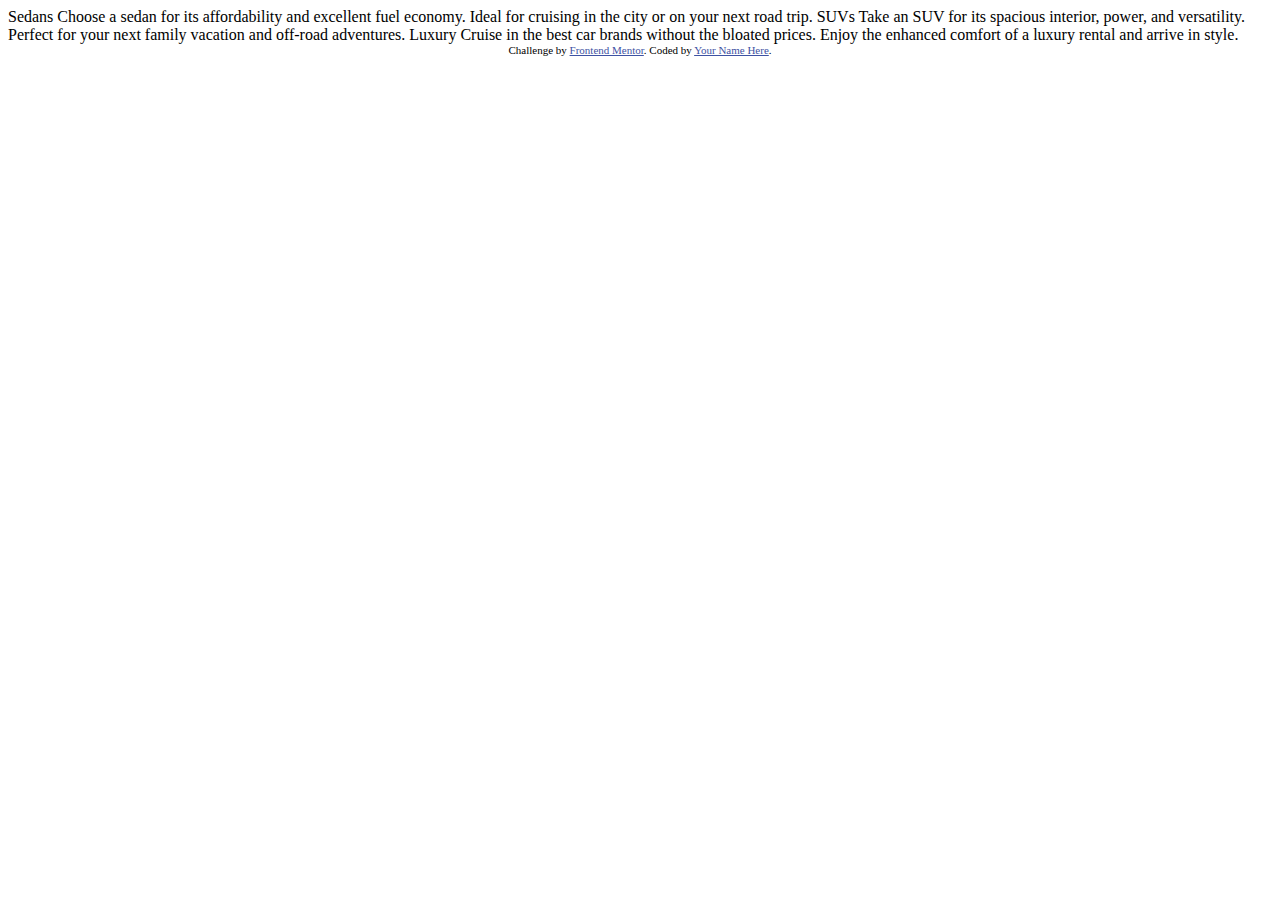
==== Três colunas/index.html @ e4a17481 "Initial commit" ====
<!DOCTYPE html>
<html lang="en">
<head>
  <meta charset="UTF-8">
  <meta name="viewport" content="width=device-width, initial-scale=1.0"> <!-- displays site properly based on user's device -->

  <link rel="icon" type="image/png" sizes="32x32" href="./images/favicon-32x32.png">
  
  <title>Frontend Mentor | 3-column preview card component</title>

  <!-- Feel free to remove these styles or customise in your own stylesheet 👍 -->
  <style>
    .attribution { font-size: 11px; text-align: center; }
    .attribution a { color: hsl(228, 45%, 44%); }
  </style>
</head>
<body>
  
  Sedans
  Choose a sedan for its affordability and excellent fuel economy. Ideal for cruising in the city 
  or on your next road trip.

  SUVs
  Take an SUV for its spacious interior, power, and versatility. Perfect for your next family vacation 
  and off-road adventures.

  Luxury
  Cruise in the best car brands without the bloated prices. Enjoy the enhanced comfort of a luxury 
  rental and arrive in style.
  
  <div class="attribution">
    Challenge by <a href="https://www.frontendmentor.io?ref=challenge" target="_blank">Frontend Mentor</a>. 
    Coded by <a href="#">Your Name Here</a>.
  </div>
</body>
</html>
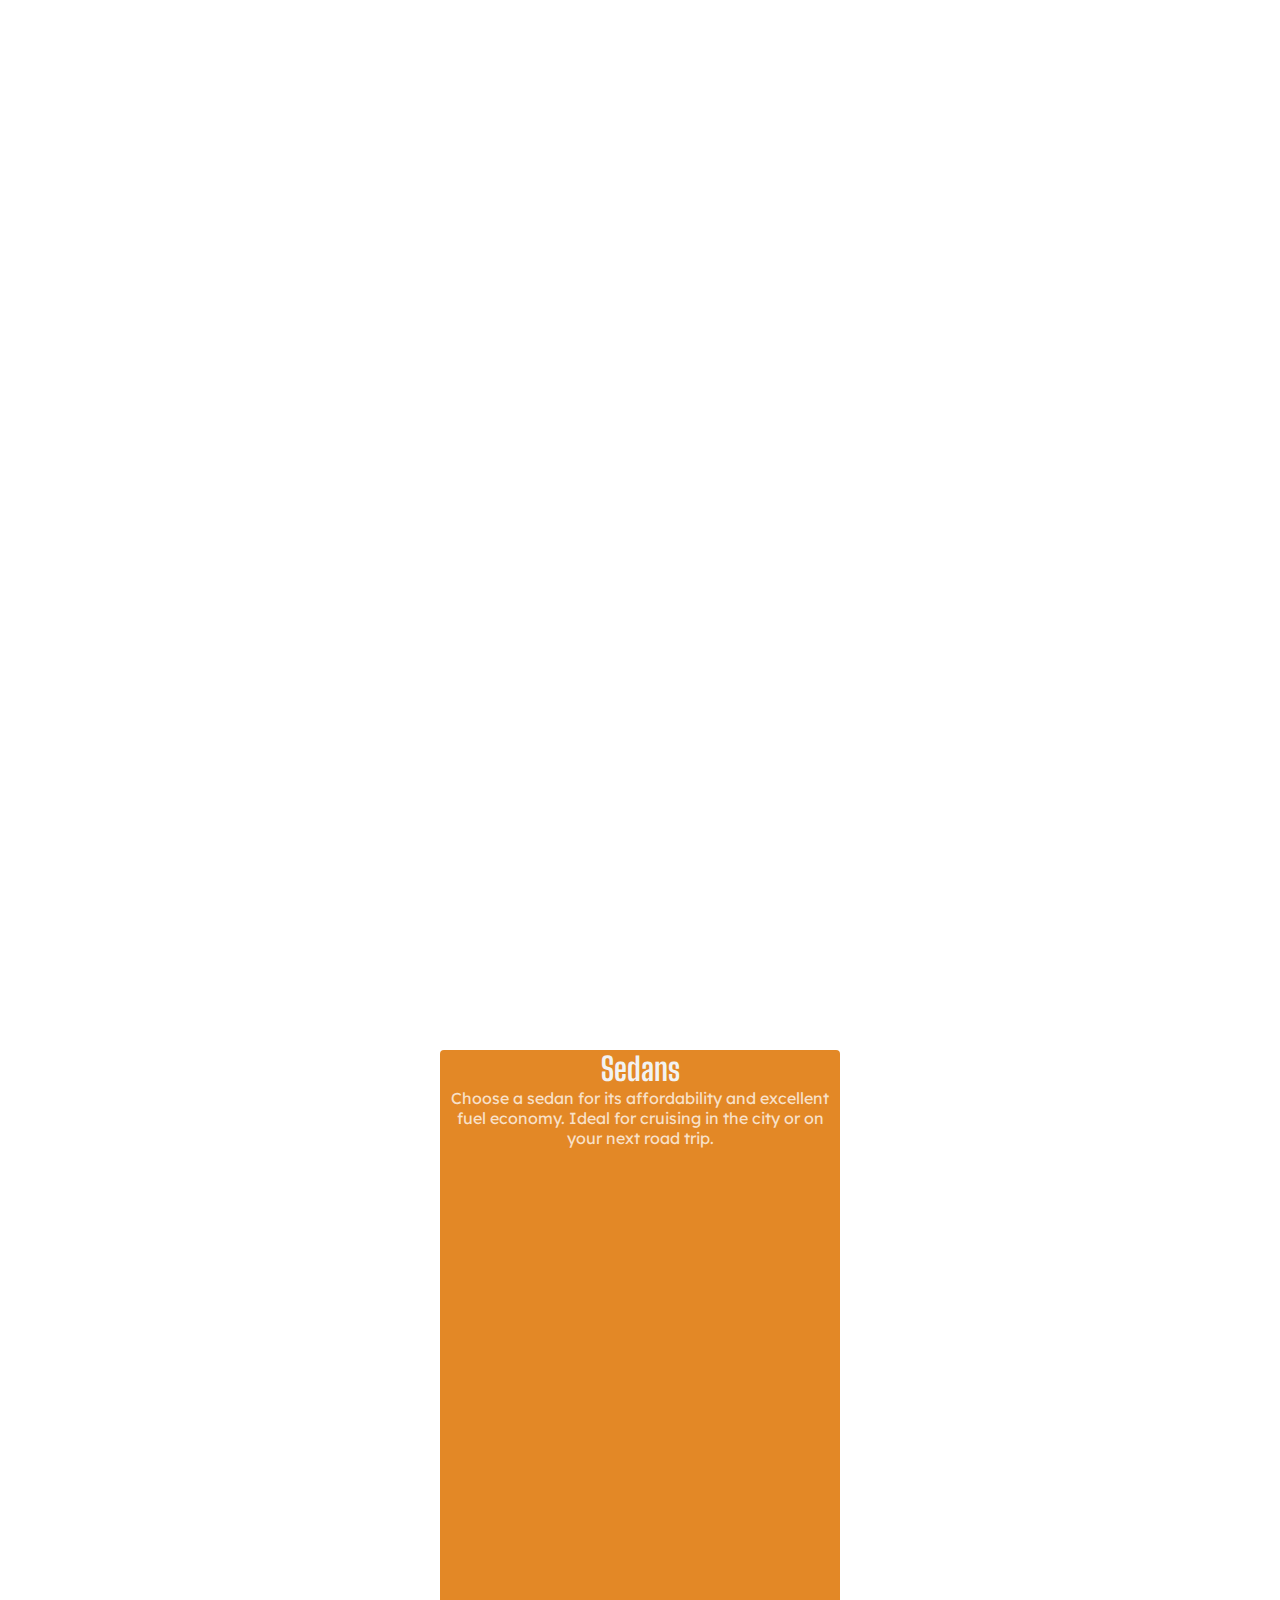
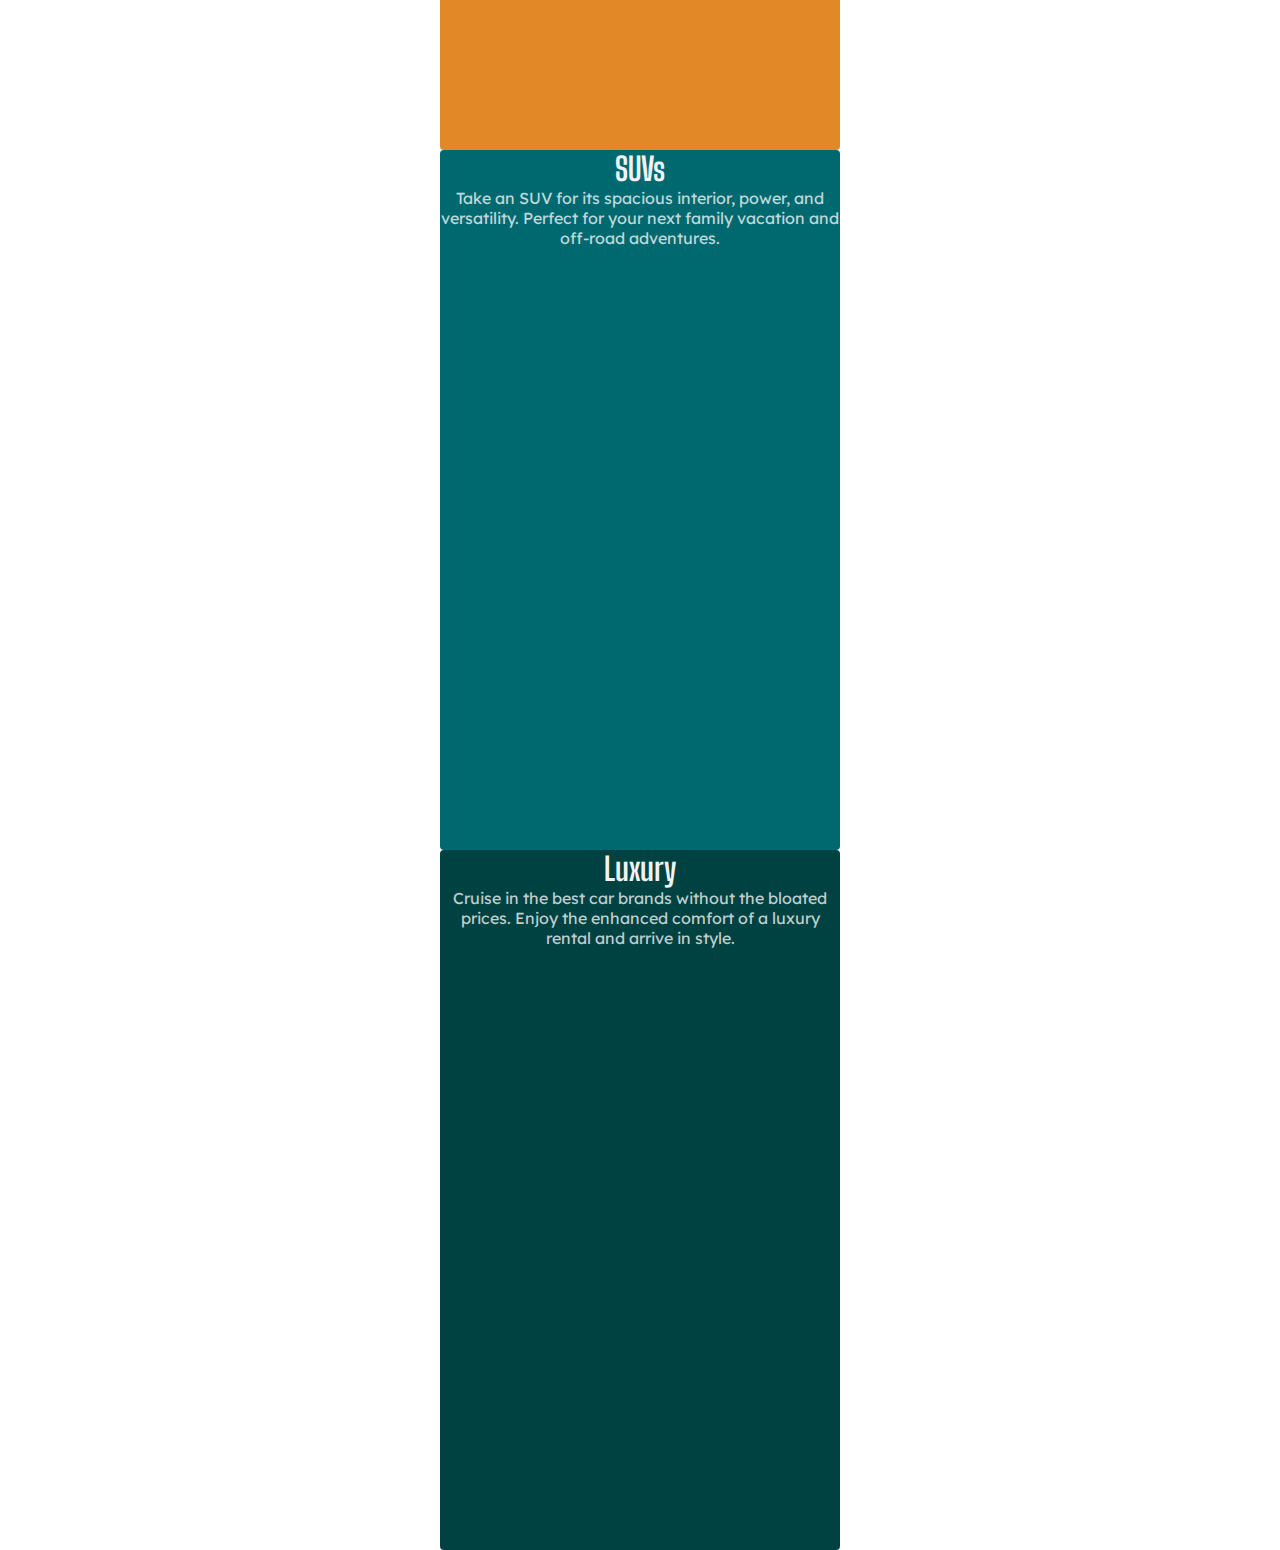
==== commit 4867aa26: "Comecei o tres colunas" ====
--- a/Três colunas/index.html
+++ b/Três colunas/index.html
@@ -1,36 +1,44 @@
 <!DOCTYPE html>
 <html lang="en">
+
 <head>
   <meta charset="UTF-8">
-  <meta name="viewport" content="width=device-width, initial-scale=1.0"> <!-- displays site properly based on user's device -->
+  <meta name="viewport" content="width=device-width, initial-scale=1.0">
+  <title>Document</title>
+  <link rel="stylesheet" href="estilo/style.css">
+  <link rel="shortcut icon" href="images/favicon-32x32.png" type="image/x-icon">
+</head>
 
-  <link rel="icon" type="image/png" sizes="32x32" href="./images/favicon-32x32.png">
-  
-  <title>Frontend Mentor | 3-column preview card component</title>
+<body>
+  <main>
+    <div class="sedans">
+      <section>
+        <h1>Sedans</h1>
+        <p>
+          Choose a sedan for its affordability and excellent fuel economy. Ideal for cruising in the city
+          or on your next road trip.
+        </p>
+      </section>
+    </div>
+    <div class="suvs">
+      <section>
+        <h1>SUVs</h1>
+        <p>
+          Take an SUV for its spacious interior, power, and versatility. Perfect for your next family vacation
+          and off-road adventures.
+        </p>
+      </section>
+    </div>
+    <div class="luxury">
+      <section>
+        <h1>Luxury</h1>
+        <p>
+          Cruise in the best car brands without the bloated prices. Enjoy the enhanced comfort of a luxury
+          rental and arrive in style.
+        </p>
+      </section>
+    </div>
+  </main>
+</body>
 
-  <!-- Feel free to remove these styles or customise in your own stylesheet 👍 -->
-  <style>
-    .attribution { font-size: 11px; text-align: center; }
-    .attribution a { color: hsl(228, 45%, 44%); }
-  </style>
-</head>
-<body>
-  
-  Sedans
-  Choose a sedan for its affordability and excellent fuel economy. Ideal for cruising in the city 
-  or on your next road trip.
-
-  SUVs
-  Take an SUV for its spacious interior, power, and versatility. Perfect for your next family vacation 
-  and off-road adventures.
-
-  Luxury
-  Cruise in the best car brands without the bloated prices. Enjoy the enhanced comfort of a luxury 
-  rental and arrive in style.
-  
-  <div class="attribution">
-    Challenge by <a href="https://www.frontendmentor.io?ref=challenge" target="_blank">Frontend Mentor</a>. 
-    Coded by <a href="#">Your Name Here</a>.
-  </div>
-</body>
 </html>--- a/Três colunas/estilo/style.css
+++ b/Três colunas/estilo/style.css
@@ -0,0 +1,73 @@
+@charset "UTF-8"; 
+
+@import url('https://fonts.googleapis.com/css2?family=Big+Shoulders+Display:wght@100..900&display=swap');
+
+@import url('https://fonts.googleapis.com/css2?family=Big+Shoulders+Display:wght@100..900&family=Lexend+Deca:wght@100..900&display=swap');
+
+:root {
+    --sedan: hsl(31, 77%, 52%);
+    --suvs: hsl(184, 100%, 22%);
+    --luxury: hsl(179, 100%, 13%);
+    --fundo-titulo: hsl(0, 0%, 95%);
+    --paragrafo: hsla(0, 0%, 100%, 0.75);
+
+    --fonte-padrao: "Lexend Deca", sans-serif;
+    --fonte-titulo:"Big Shoulders Display", sans-serif;
+    
+}
+
+* {
+    padding: 0px;
+    margin: 0px;
+    border-radius: 4px;
+}
+
+body {
+    position: relative;
+    text-align: center;
+    
+}
+
+h1 {
+    font-family: var(--fonte-titulo);
+}
+
+p {
+    font-family: var(--fonte-padrao);
+}
+
+main {
+    position: absolute;
+    top: 50%;
+    left: 50%;
+    transform: translate(-50%, 50%);
+   
+}
+
+div {
+    width: 400px;
+    height: 700px;
+    display: inline-flex;
+}
+
+div h1 {
+    font-weight: 5em;
+    color: var(--fundo-titulo);
+}
+
+div p {
+    font-weight: 400;
+    color: var(--paragrafo);
+}
+
+div.sedans {
+    background-color: var(--sedan)
+}
+
+div.suvs {
+    background-color: var(--suvs);
+}
+
+div.luxury {
+    background-color: var(--luxury);
+}